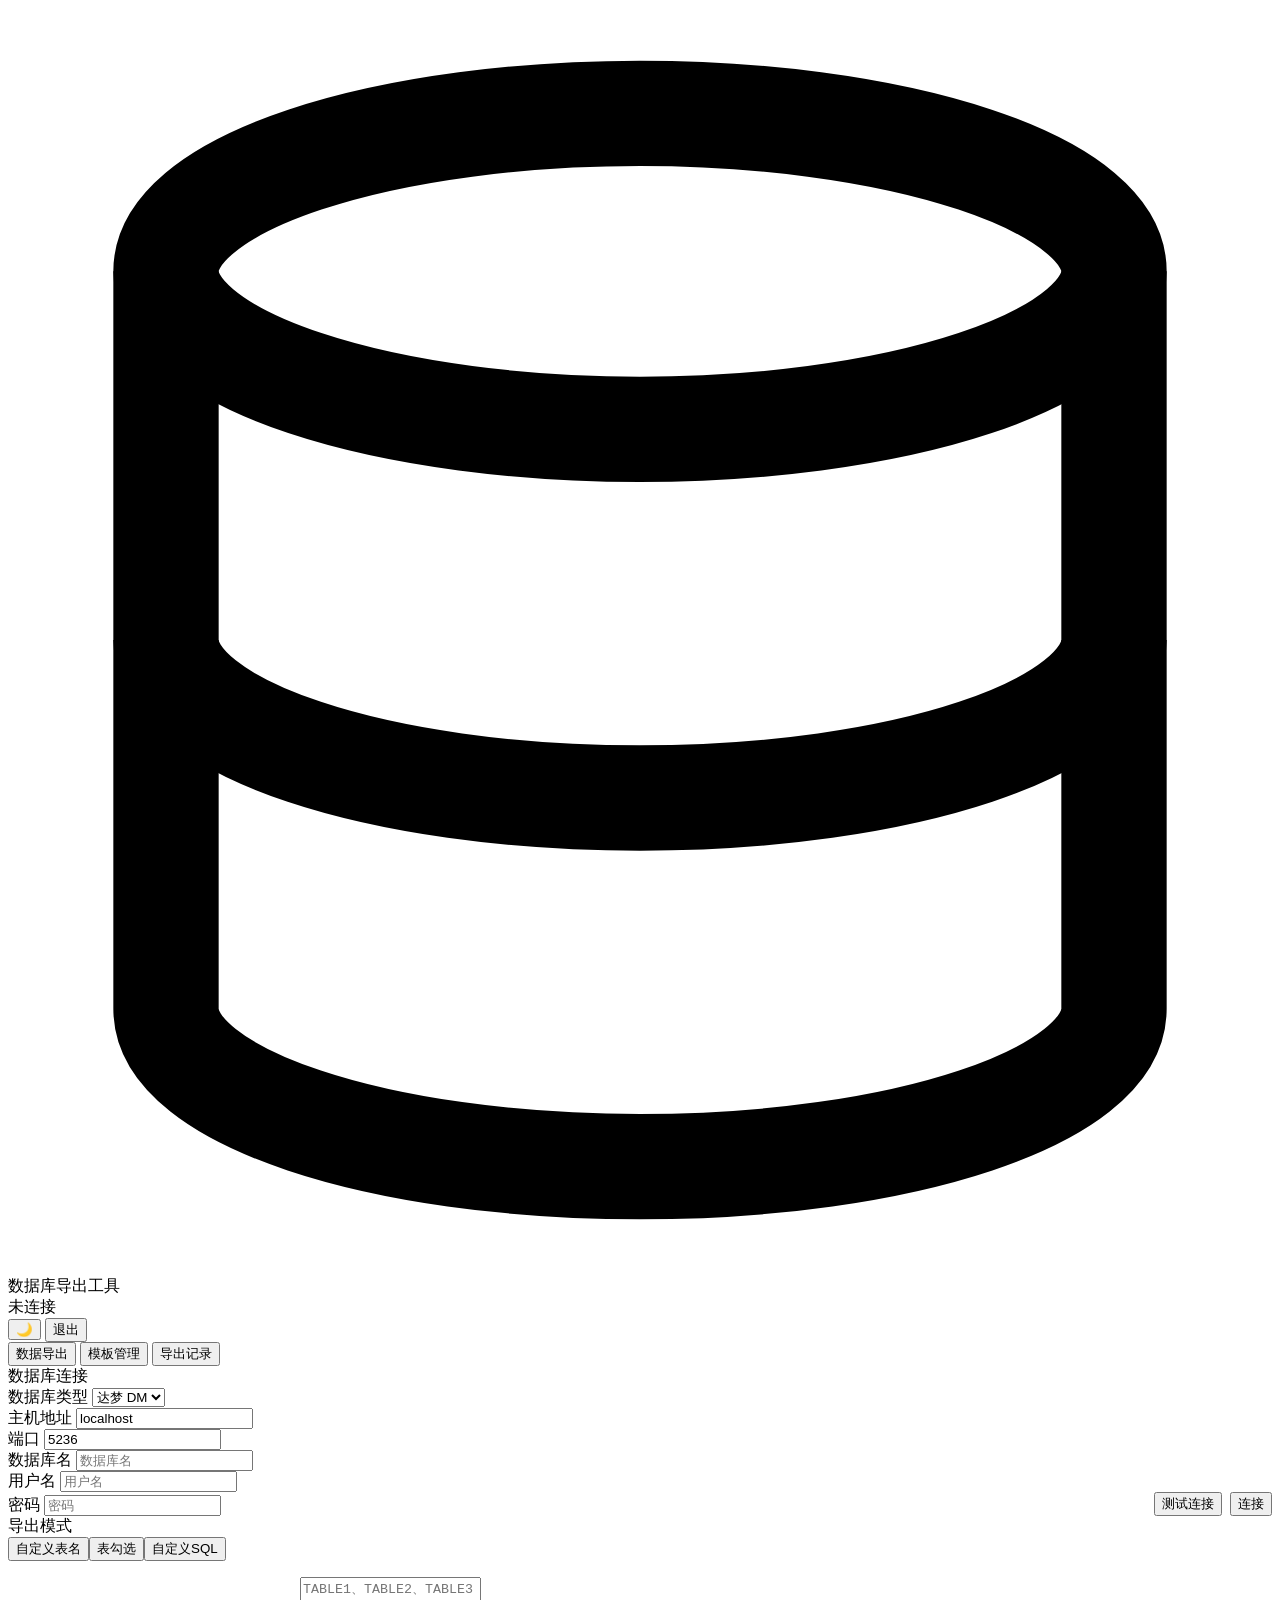
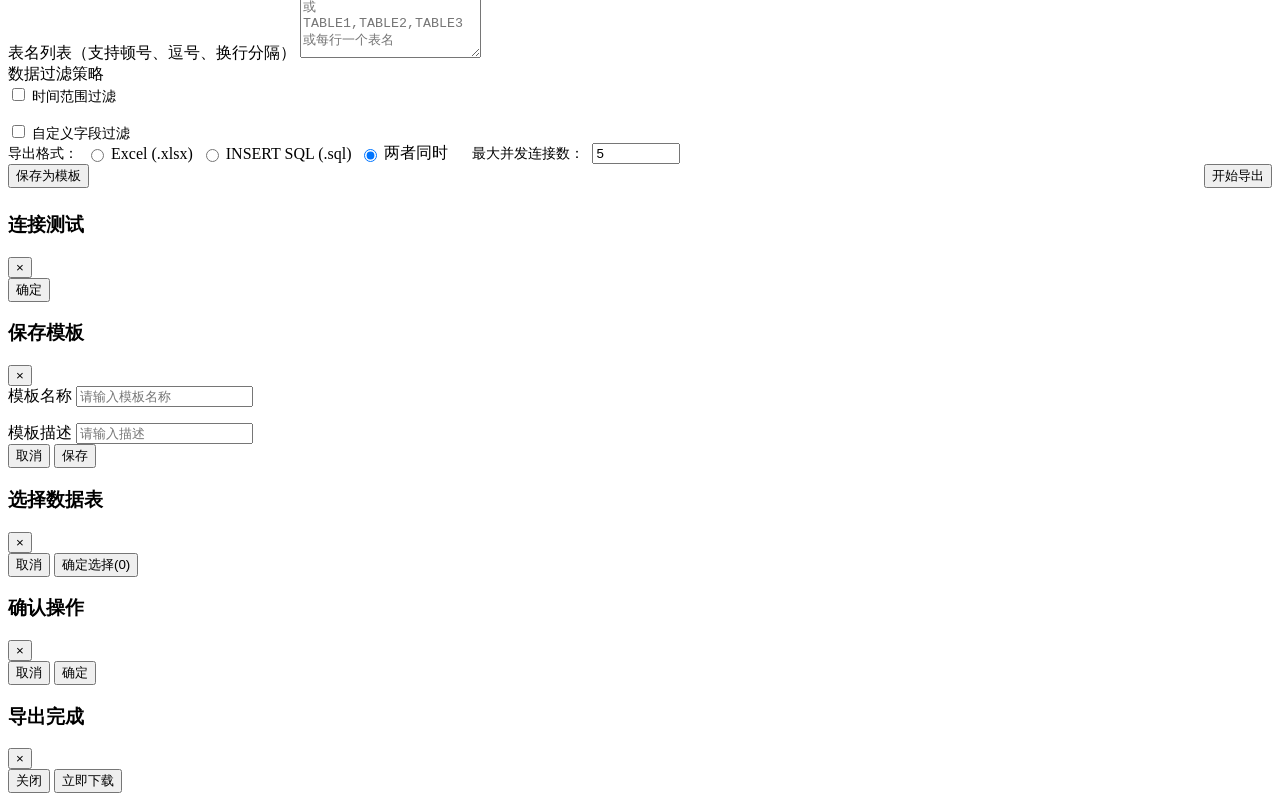
==== src/main/resources/templates/index.html @ faaa3f98 "fix: 修复 .gitignore 误忽略 templates 源码目录，补交 index.html 和 login.html 将 .gitignore 中 exports/templates/lo" ====
<!DOCTYPE html>
<html lang="zh-CN">
<head>
    <meta charset="UTF-8">
    <meta name="viewport" content="width=device-width, initial-scale=1.0">
    <title>数据库导出工具</title>
    <link rel="stylesheet" href="/css/style.css">
</head>
<body>
    <!-- Header -->
    <header class="header">
        <div class="header-logo">
            <svg viewBox="0 0 24 24" fill="none" stroke="currentColor" stroke-width="2">
                <ellipse cx="12" cy="5" rx="9" ry="3"/>
                <path d="M21 12c0 1.66-4 3-9 3s-9-1.34-9-3"/>
                <path d="M3 5v14c0 1.66 4 3 9 3s9-1.34 9-3V5"/>
            </svg>
            <span>数据库导出工具</span>
        </div>
        <div class="header-right">
            <div class="header-status" id="connStatus">
                <span class="dot" id="connDot"></span>
                <span id="connText">未连接</span>
            </div>
            <span class="header-user" id="currentUser"></span>
            <button class="theme-toggle" id="themeToggle" title="切换主题">🌙</button>
            <button class="btn btn-sm btn-secondary" onclick="logout()">退出</button>
        </div>
    </header>

    <!-- Nav -->
    <nav class="nav-tabs">
        <button class="nav-tab active" data-page="export" onclick="switchPage('export')">数据导出</button>
        <button class="nav-tab" data-page="templates" onclick="switchPage('templates')">模板管理</button>
        <button class="nav-tab" data-page="records" onclick="switchPage('records')">导出记录</button>
    </nav>

    <!-- Page: Data Export -->
    <div class="page-container" id="page-export">
        <!-- DB Connection -->
        <div class="card section">
            <div class="section-title">数据库连接</div>
            <div class="form-grid" style="grid-template-columns: 140px 1fr 100px 160px 140px 1fr;">
                <div class="form-group">
                    <label>数据库类型</label>
                    <select class="input" id="dbType" onchange="onDbTypeChange()">
                        <option value="dm">达梦 DM</option>
                        <option value="mysql">MySQL</option>
                        <option value="custom">自定义</option>
                    </select>
                </div>
                <div class="form-group">
                    <label>主机地址</label>
                    <input class="input" id="dbHost" placeholder="192.168.1.100" value="localhost">
                </div>
                <div class="form-group">
                    <label>端口</label>
                    <input class="input" id="dbPort" type="number" value="5236">
                </div>
                <div class="form-group">
                    <label>数据库名</label>
                    <input class="input" id="dbName" placeholder="数据库名">
                </div>
                <div class="form-group">
                    <label>用户名</label>
                    <input class="input" id="dbUser" placeholder="用户名">
                </div>
                <div class="form-group" style="display:flex;flex-direction:row;gap:8px;align-items:flex-end;">
                    <div style="flex:1">
                        <label>密码</label>
                        <input class="input" id="dbPass" type="password" placeholder="密码">
                    </div>
                    <button class="btn btn-secondary" onclick="testConnection()">测试连接</button>
                    <button class="btn btn-primary" onclick="connectDatabase()">连接</button>
                </div>
            </div>
            <div id="driverCustomRow" style="display:none;margin-top:12px;" class="form-grid">
                <div class="form-group">
                    <label>驱动类名</label>
                    <input class="input" id="dbDriver" placeholder="com.example.Driver">
                </div>
                <div class="form-group">
                    <label>JDBC URL</label>
                    <input class="input" id="dbUrl" placeholder="jdbc:xxx://host:port/db">
                </div>
            </div>
        </div>

        <!-- Export Mode -->
        <div class="card section">
            <div class="section-title">导出模式</div>
            <div style="display:flex;border-bottom:2px solid var(--border);margin-bottom:16px;">
                <button class="nav-tab active" data-mode="customTables" onclick="switchMode(this,'customTables')">自定义表名</button>
                <button class="nav-tab" data-mode="selectTables" onclick="switchMode(this,'selectTables')">表勾选</button>
                <button class="nav-tab" data-mode="customSql" onclick="switchMode(this,'customSql')">自定义SQL</button>
            </div>
            <!-- Custom Tables -->
            <div id="mode-customTables">
                <div class="form-group">
                    <label>表名列表（支持顿号、逗号、换行分隔）</label>
                    <textarea class="input" id="tableNames" rows="5" placeholder="TABLE1、TABLE2、TABLE3&#10;或 TABLE1,TABLE2,TABLE3&#10;或每行一个表名"></textarea>
                </div>
            </div>
            <!-- Select Tables -->
            <div id="mode-selectTables" style="display:none;">
                <div class="action-bar">
                    <div class="action-bar-left">
                        <input class="input" id="tableSearch" placeholder="搜索表名..." style="width:250px;" oninput="filterTables()">
                        <button class="btn btn-sm btn-secondary" onclick="selectAllTables()">全选</button>
                        <button class="btn btn-sm btn-secondary" onclick="invertTables()">反选</button>
                        <button class="btn btn-sm btn-secondary" onclick="clearTables()">清空</button>
                    </div>
                    <span style="font-size:13px;color:var(--text-secondary);" id="selectedCount">已选择: 0 个表</span>
                </div>
                <div id="tableList" style="max-height:300px;overflow-y:auto;">
                    <p style="color:var(--text-muted);text-align:center;padding:40px;">请先连接数据库</p>
                </div>
            </div>
            <!-- Custom SQL -->
            <div id="mode-customSql" style="display:none;">
                <div class="form-group">
                    <label>每行输入一条SELECT语句，Sheet名自动从表名提取</label>
                    <textarea class="input" id="customSql" rows="8" style="font-family:'SF Mono','Fira Code','Consolas',monospace;font-size:13px;" placeholder="SELECT * FROM TABLE1 WHERE STATUS = 'ACTIVE'&#10;SELECT ID, NAME FROM TABLE2 WHERE DATE > '2025-01-01'"></textarea>
                </div>
                <button class="btn btn-sm btn-secondary" onclick="validateSql()" style="margin-top:8px;">验证SQL</button>
                <div id="sqlValidateResult" style="margin-top:8px;font-size:13px;"></div>
            </div>
        </div>

        <!-- Data Filter -->
        <div class="card section">
            <div class="section-title">数据过滤策略</div>
            <!-- Time Filter -->
            <div style="display:flex;align-items:center;gap:16px;flex-wrap:wrap;margin-bottom:16px;">
                <div class="switch-wrap">
                    <label class="switch">
                        <input type="checkbox" id="enableTimeFilter" onchange="toggleTimeFilter()">
                        <span class="slider"></span>
                    </label>
                    <span style="font-size:14px;font-weight:500;">时间范围过滤</span>
                </div>
                <div id="timeFilterFields" style="display:none;gap:8px;align-items:center;flex-wrap:wrap;">
                    <span style="font-size:13px;color:var(--text-secondary);">时间字段</span>
                    <input class="input" id="timeFieldNames" placeholder="DATE、DATA_TIME" style="width:180px;">
                    <span style="font-size:13px;color:var(--text-secondary);">从</span>
                    <input class="input" id="startDate" type="date" style="width:160px;">
                    <span style="font-size:13px;color:var(--text-secondary);">到</span>
                    <input class="input" id="endDate" type="date" style="width:160px;">
                </div>
            </div>
            <!-- Field Filter -->
            <div style="display:flex;align-items:center;gap:16px;flex-wrap:wrap;">
                <div class="switch-wrap">
                    <label class="switch">
                        <input type="checkbox" id="enableFieldFilter" onchange="toggleFieldFilter()">
                        <span class="slider"></span>
                    </label>
                    <span style="font-size:14px;font-weight:500;">自定义字段过滤</span>
                </div>
                <div id="fieldFilterFields" style="display:none;gap:8px;align-items:center;flex-wrap:wrap;">
                    <span style="font-size:13px;color:var(--text-secondary);">字段名</span>
                    <input class="input" id="filterFieldName" placeholder="CASE_ID" style="width:150px;">
                    <span style="font-size:13px;color:var(--text-secondary);">方式</span>
                    <select class="input" id="filterType" style="width:120px;">
                        <option value="EQUAL">等于</option>
                        <option value="IN">包含</option>
                        <option value="RANGE">范围</option>
                    </select>
                    <span style="font-size:13px;color:var(--text-secondary);">值</span>
                    <input class="input" id="filterValue" placeholder="值" style="width:200px;">
                </div>
            </div>
        </div>

        <!-- Export Config -->
        <div class="card section">
            <div style="display:flex;align-items:center;gap:24px;flex-wrap:wrap;">
                <div style="display:flex;align-items:center;gap:8px;">
                    <span style="font-size:14px;font-weight:500;">导出格式：</span>
                    <label style="display:flex;align-items:center;gap:4px;cursor:pointer;">
                        <input type="radio" name="exportFormat" value="excel" id="fmtExcel"> Excel (.xlsx)
                    </label>
                    <label style="display:flex;align-items:center;gap:4px;cursor:pointer;">
                        <input type="radio" name="exportFormat" value="sql"> INSERT SQL (.sql)
                    </label>
                    <label style="display:flex;align-items:center;gap:4px;cursor:pointer;">
                        <input type="radio" name="exportFormat" value="excel,sql" checked> 两者同时
                    </label>
                </div>
                <div style="display:flex;align-items:center;gap:8px;">
                    <span style="font-size:14px;font-weight:500;">最大并发连接数：</span>
                    <input class="input" id="maxConnections" type="number" min="1" max="10" value="5" style="width:80px;">
                </div>
            </div>
        </div>

        <!-- Action Buttons -->
        <div style="display:flex;justify-content:space-between;margin-bottom:24px;">
            <button class="btn btn-secondary" onclick="openSaveTemplateModal()">保存为模板</button>
            <button class="btn btn-primary btn-lg" onclick="startExport()">开始导出</button>
        </div>

        <!-- Export Progress (hidden by default) -->
        <div class="card section" id="progressSection" style="display:none;">
            <div class="section-title">导出进度</div>
            <div style="display:flex;align-items:center;gap:12px;margin-bottom:12px;">
                <div class="progress-bar" style="flex:1;">
                    <div class="progress-bar-fill" id="progressBar" style="width:0%"></div>
                </div>
                <span id="progressPercent" style="font-weight:600;min-width:50px;">0%</span>
            </div>
            <div class="progress-stats">
                <div class="progress-stat">
                    <div class="value" id="currentTableName">-</div>
                    <div class="label">当前表</div>
                </div>
                <div class="progress-stat">
                    <div class="value" id="completedInfo">0/0</div>
                    <div class="label">已完成/总表数</div>
                </div>
                <div class="progress-stat">
                    <div class="value" id="totalRows">0</div>
                    <div class="label">总数据条数</div>
                </div>
                <div class="progress-stat">
                    <div class="value" id="elapsedTime">00:00</div>
                    <div class="label">已用时</div>
                </div>
                <div class="progress-stat">
                    <div class="value" id="remainingTime">--:--</div>
                    <div class="label">预计剩余</div>
                </div>
            </div>
            <div class="log-panel" id="logPanel" style="margin-top:16px;"></div>
            <div style="text-align:center;margin-top:16px;">
                <button class="btn btn-danger" id="cancelBtn" onclick="cancelExport()">取消导出</button>
            </div>
        </div>

        <!-- Connection Pool Status -->
        <div class="card section" id="poolSection" style="display:none;">
            <div class="section-title">连接池状态</div>
            <div>
                <div class="pool-bar">
                    <span class="pool-label">活跃连接</span>
                    <div class="pool-bar-track"><div class="pool-bar-fill active" id="poolActive" style="width:0%"></div></div>
                    <span class="pool-value" id="poolActiveVal">0</span>
                </div>
                <div class="pool-bar">
                    <span class="pool-label">空闲连接</span>
                    <div class="pool-bar-track"><div class="pool-bar-fill idle" id="poolIdle" style="width:0%"></div></div>
                    <span class="pool-value" id="poolIdleVal">0</span>
                </div>
                <div class="pool-bar">
                    <span class="pool-label">等待线程</span>
                    <div class="pool-bar-track"><div class="pool-bar-fill waiting" id="poolWait" style="width:0%"></div></div>
                    <span class="pool-value" id="poolWaitVal">0</span>
                </div>
            </div>
            <div style="display:flex;gap:24px;margin-top:12px;font-size:13px;color:var(--text-secondary);">
                <span>总连接数: <strong id="poolTotal">0</strong></span>
                <span>最大连接数: <strong id="poolMax">10</strong></span>
                <span>状态: <strong id="poolStatus" style="color:var(--text-muted)">未连接</strong></span>
            </div>
        </div>
    </div>

    <!-- Page: Template Management -->
    <div class="page-container" id="page-templates" style="display:none;">
        <div class="card">
            <div class="section-title">模板管理</div>
            <div class="action-bar">
                <div class="search-box">
                    <input class="input" id="templateSearch" placeholder="搜索模板名称...">
                    <button class="btn btn-secondary" onclick="searchTemplates()">搜索</button>
                </div>
                <div class="action-bar-right">
                    <button class="btn btn-primary" onclick="openNewTemplateModal()">新建模板</button>
                    <button class="btn btn-secondary" onclick="batchExportTemplates()">批量导出</button>
                    <button class="btn btn-secondary" onclick="document.getElementById('templateImportFile').click()">批量导入</button>
                    <input type="file" id="templateImportFile" accept=".zip" style="display:none" onchange="importTemplates(event)">
                </div>
            </div>
            <div id="templateListContainer">
                <table class="data-table">
                    <thead>
                        <tr>
                            <th style="width:40px;"><input type="checkbox" class="checkbox" id="templateCheckAll" onchange="toggleAllTemplates()"></th>
                            <th>模板名称</th>
                            <th>描述</th>
                            <th>创建时间</th>
                            <th style="width:200px;">操作</th>
                        </tr>
                    </thead>
                    <tbody id="templateTableBody">
                    </tbody>
                </table>
                <div id="templateEmptyState" class="empty-state" style="display:none;">
                    <div class="empty-state-icon">📋</div>
                    <div class="empty-state-title">暂无模板</div>
                    <div class="empty-state-desc">您还没有保存任何模板</div>
                    <button class="btn btn-primary" onclick="switchPage('export')">去导出数据</button>
                </div>
            </div>
            <div class="action-bar" style="margin-top:16px;">
                <div class="action-bar-left">
                    <button class="btn btn-sm btn-danger" onclick="batchDeleteTemplates()">删除选中</button>
                    <button class="btn btn-sm btn-secondary" onclick="loadSelectedTemplate()">加载选中配置</button>
                </div>
            </div>
        </div>
    </div>

    <!-- Page: Export Records -->
    <div class="page-container" id="page-records" style="display:none;">
        <div class="card">
            <div class="section-title">导出记录</div>
            <div class="action-bar">
                <div class="action-bar-left">
                    <button class="btn btn-sm btn-danger" onclick="batchDeleteFiles()">批量删除</button>
                </div>
                <button class="btn btn-sm btn-secondary" onclick="loadExportFiles()">刷新</button>
            </div>
            <div id="recordsListContainer">
                <table class="data-table">
                    <thead>
                        <tr>
                            <th style="width:40px;"><input type="checkbox" class="checkbox" id="fileCheckAll" onchange="toggleAllFiles()"></th>
                            <th>文件名</th>
                            <th>大小</th>
                            <th>时间</th>
                            <th>状态</th>
                            <th style="width:120px;">操作</th>
                        </tr>
                    </thead>
                    <tbody id="recordsTableBody">
                    </tbody>
                </table>
                <div id="recordsEmptyState" class="empty-state" style="display:none;">
                    <div class="empty-state-icon">📦</div>
                    <div class="empty-state-title">暂无导出记录</div>
                    <div class="empty-state-desc">您还没有导出过数据</div>
                    <button class="btn btn-primary" onclick="switchPage('export')">开始导出</button>
                </div>
            </div>
            <div class="action-bar" style="margin-top:16px;">
                <div class="action-bar-left">
                    <button class="btn btn-sm btn-secondary" onclick="downloadSelectedFiles()">下载选中</button>
                    <button class="btn btn-sm btn-danger" onclick="batchDeleteFiles()">删除选中</button>
                </div>
            </div>
        </div>
    </div>

    <!-- Modals -->
    <div class="modal-overlay" id="connectionTestModal">
        <div class="modal" style="max-width:480px;">
            <div class="modal-header"><h3>连接测试</h3><button class="modal-close" onclick="closeModal('connectionTestModal')">&times;</button></div>
            <div class="modal-body" id="connectionTestBody" style="text-align:center;"></div>
            <div class="modal-footer"><button class="btn btn-primary" onclick="closeModal('connectionTestModal')">确定</button></div>
        </div>
    </div>

    <div class="modal-overlay" id="saveTemplateModal">
        <div class="modal" style="max-width:480px;">
            <div class="modal-header"><h3>保存模板</h3><button class="modal-close" onclick="closeModal('saveTemplateModal')">&times;</button></div>
            <div class="modal-body">
                <div class="form-group" style="margin-bottom:16px;">
                    <label>模板名称</label>
                    <input class="input" id="templateName" placeholder="请输入模板名称">
                </div>
                <div class="form-group">
                    <label>模板描述</label>
                    <input class="input" id="templateDesc" placeholder="请输入描述">
                </div>
            </div>
            <div class="modal-footer">
                <button class="btn btn-secondary" onclick="closeModal('saveTemplateModal')">取消</button>
                <button class="btn btn-primary" onclick="saveTemplate()">保存</button>
            </div>
        </div>
    </div>

    <div class="modal-overlay" id="tableSelectModal">
        <div class="modal" style="max-width:800px;max-height:80vh;">
            <div class="modal-header"><h3>选择数据表</h3><button class="modal-close" onclick="closeModal('tableSelectModal')">&times;</button></div>
            <div class="modal-body" id="tableSelectBody"></div>
            <div class="modal-footer">
                <button class="btn btn-secondary" onclick="closeModal('tableSelectModal')">取消</button>
                <button class="btn btn-primary" id="tableSelectConfirm" onclick="confirmTableSelect()">确定选择(0)</button>
            </div>
        </div>
    </div>

    <div class="modal-overlay" id="confirmModal">
        <div class="modal" style="max-width:440px;">
            <div class="modal-header"><h3 id="confirmTitle">确认操作</h3><button class="modal-close" onclick="closeModal('confirmModal')">&times;</button></div>
            <div class="modal-body" id="confirmBody" style="text-align:center;"></div>
            <div class="modal-footer">
                <button class="btn btn-secondary" onclick="closeModal('confirmModal')">取消</button>
                <button class="btn btn-danger" id="confirmAction">确定</button>
            </div>
        </div>
    </div>

    <div class="modal-overlay" id="exportResultModal">
        <div class="modal" style="max-width:500px;">
            <div class="modal-header"><h3>导出完成</h3><button class="modal-close" onclick="closeModal('exportResultModal')">&times;</button></div>
            <div class="modal-body" id="exportResultBody" style="text-align:center;"></div>
            <div class="modal-footer">
                <button class="btn btn-secondary" onclick="closeModal('exportResultModal')">关闭</button>
                <button class="btn btn-primary" id="downloadResultBtn">立即下载</button>
            </div>
        </div>
    </div>

    <div class="toast-container" id="toastContainer"></div>

    <script src="/js/main.js"></script>
</body>
</html>
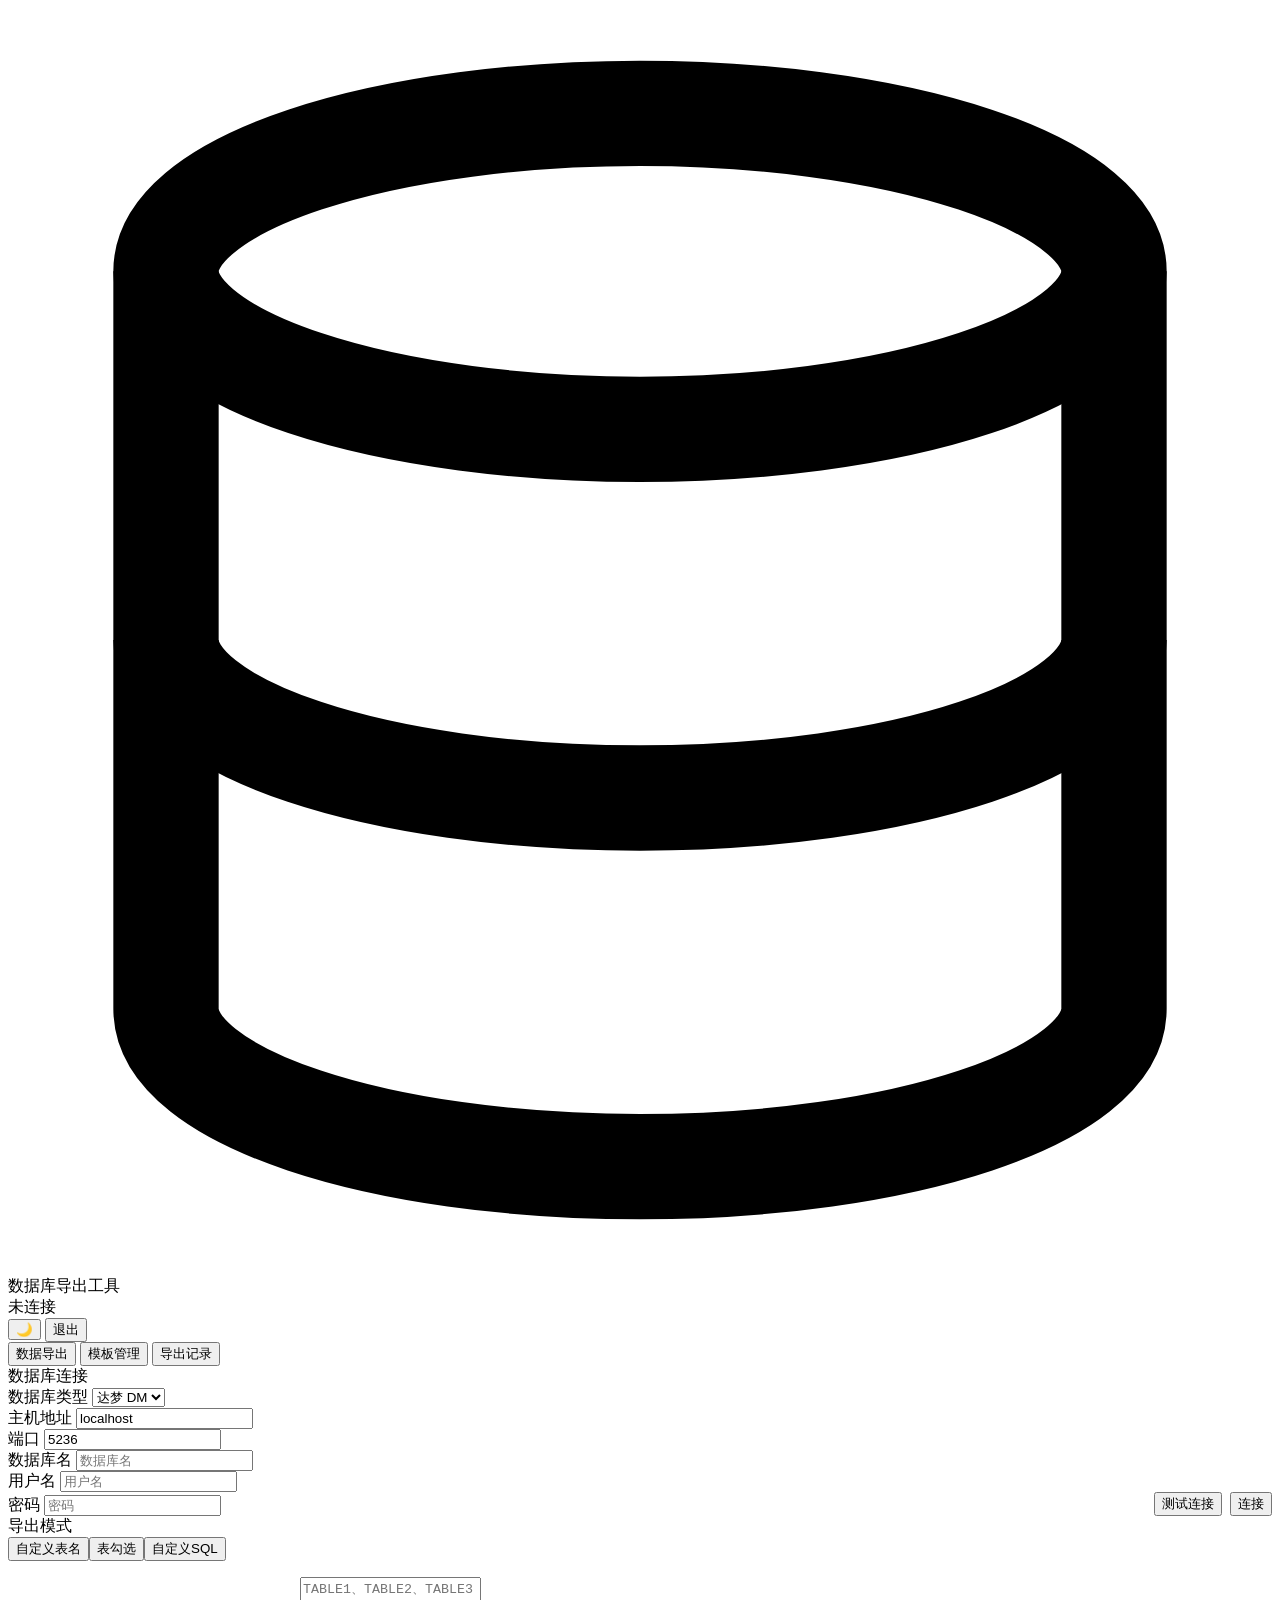
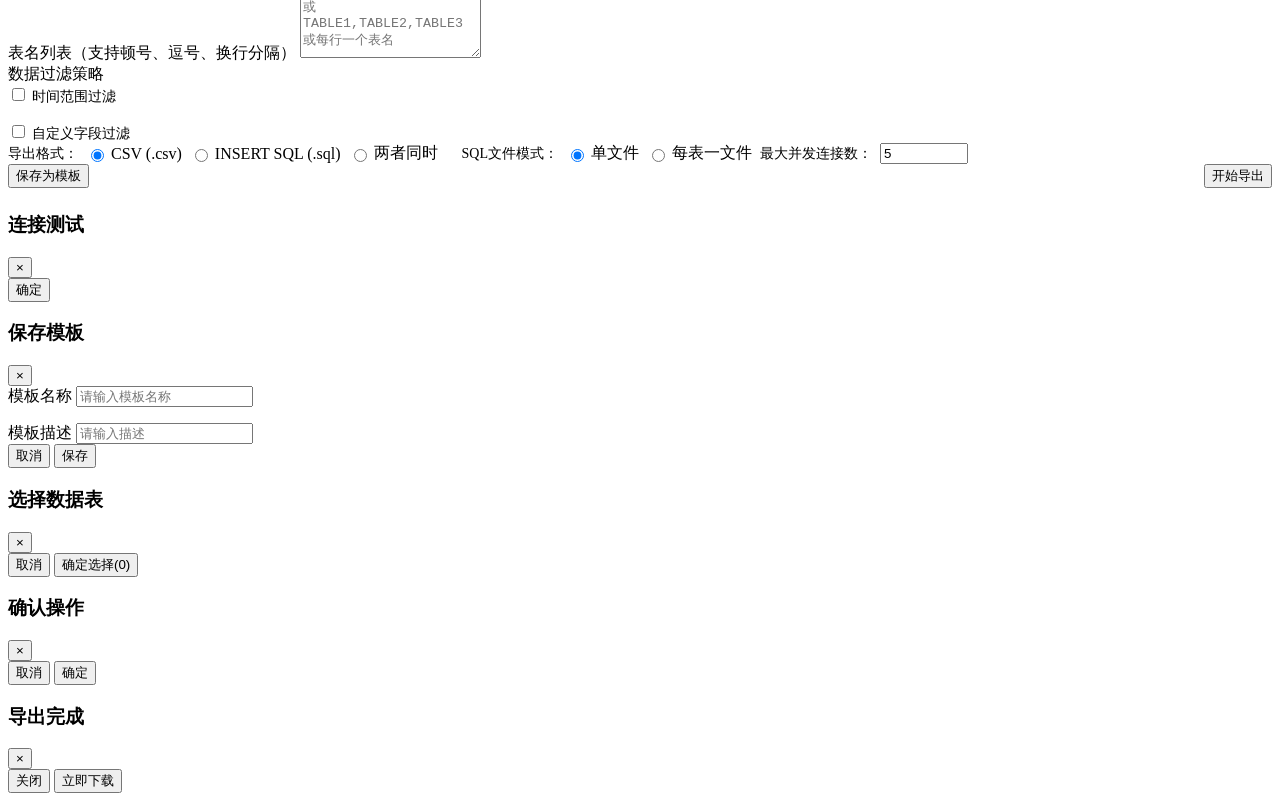
==== commit f9a0845a: "refactor: Excel导出改为CSV，SQL支持单文件/多文件模式 1. 移除POI Excel导出，改为CSV(UTF-8 BOM)，每表一个文件存放于csv/目录 2. SQL导出改为标准" ====
--- a/src/main/resources/templates/index.html
+++ b/src/main/resources/templates/index.html
@@ -143,9 +143,9 @@
                     <span style="font-size:13px;color:var(--text-secondary);">时间字段</span>
                     <input class="input" id="timeFieldNames" placeholder="DATE、DATA_TIME" style="width:180px;">
                     <span style="font-size:13px;color:var(--text-secondary);">从</span>
-                    <input class="input" id="startDate" type="date" style="width:160px;">
+                    <input class="input" id="startDate" type="text" placeholder="2026-05-13" style="width:160px;">
                     <span style="font-size:13px;color:var(--text-secondary);">到</span>
-                    <input class="input" id="endDate" type="date" style="width:160px;">
+                    <input class="input" id="endDate" type="text" placeholder="2026-05-18" style="width:160px;">
                 </div>
             </div>
             <!-- Field Filter -->
@@ -178,16 +178,25 @@
                 <div style="display:flex;align-items:center;gap:8px;">
                     <span style="font-size:14px;font-weight:500;">导出格式：</span>
                     <label style="display:flex;align-items:center;gap:4px;cursor:pointer;">
-                        <input type="radio" name="exportFormat" value="excel" id="fmtExcel"> Excel (.xlsx)
+                        <input type="radio" name="exportFormat" value="csv" id="fmtCsv" checked> CSV (.csv)
                     </label>
                     <label style="display:flex;align-items:center;gap:4px;cursor:pointer;">
                         <input type="radio" name="exportFormat" value="sql"> INSERT SQL (.sql)
                     </label>
                     <label style="display:flex;align-items:center;gap:4px;cursor:pointer;">
-                        <input type="radio" name="exportFormat" value="excel,sql" checked> 两者同时
+                        <input type="radio" name="exportFormat" value="csv,sql"> 两者同时
                     </label>
                 </div>
                 <div style="display:flex;align-items:center;gap:8px;">
+                <div id="sqlModeRow" style="display:flex;align-items:center;gap:8px;">
+                    <span style="font-size:14px;font-weight:500;">SQL文件模式：</span>
+                    <label style="display:flex;align-items:center;gap:4px;cursor:pointer;">
+                        <input type="radio" name="sqlFileMode" value="single" checked> 单文件
+                    </label>
+                    <label style="display:flex;align-items:center;gap:4px;cursor:pointer;">
+                        <input type="radio" name="sqlFileMode" value="perTable"> 每表一文件
+                    </label>
+                </div>
                     <span style="font-size:14px;font-weight:500;">最大并发连接数：</span>
                     <input class="input" id="maxConnections" type="number" min="1" max="10" value="5" style="width:80px;">
                 </div>
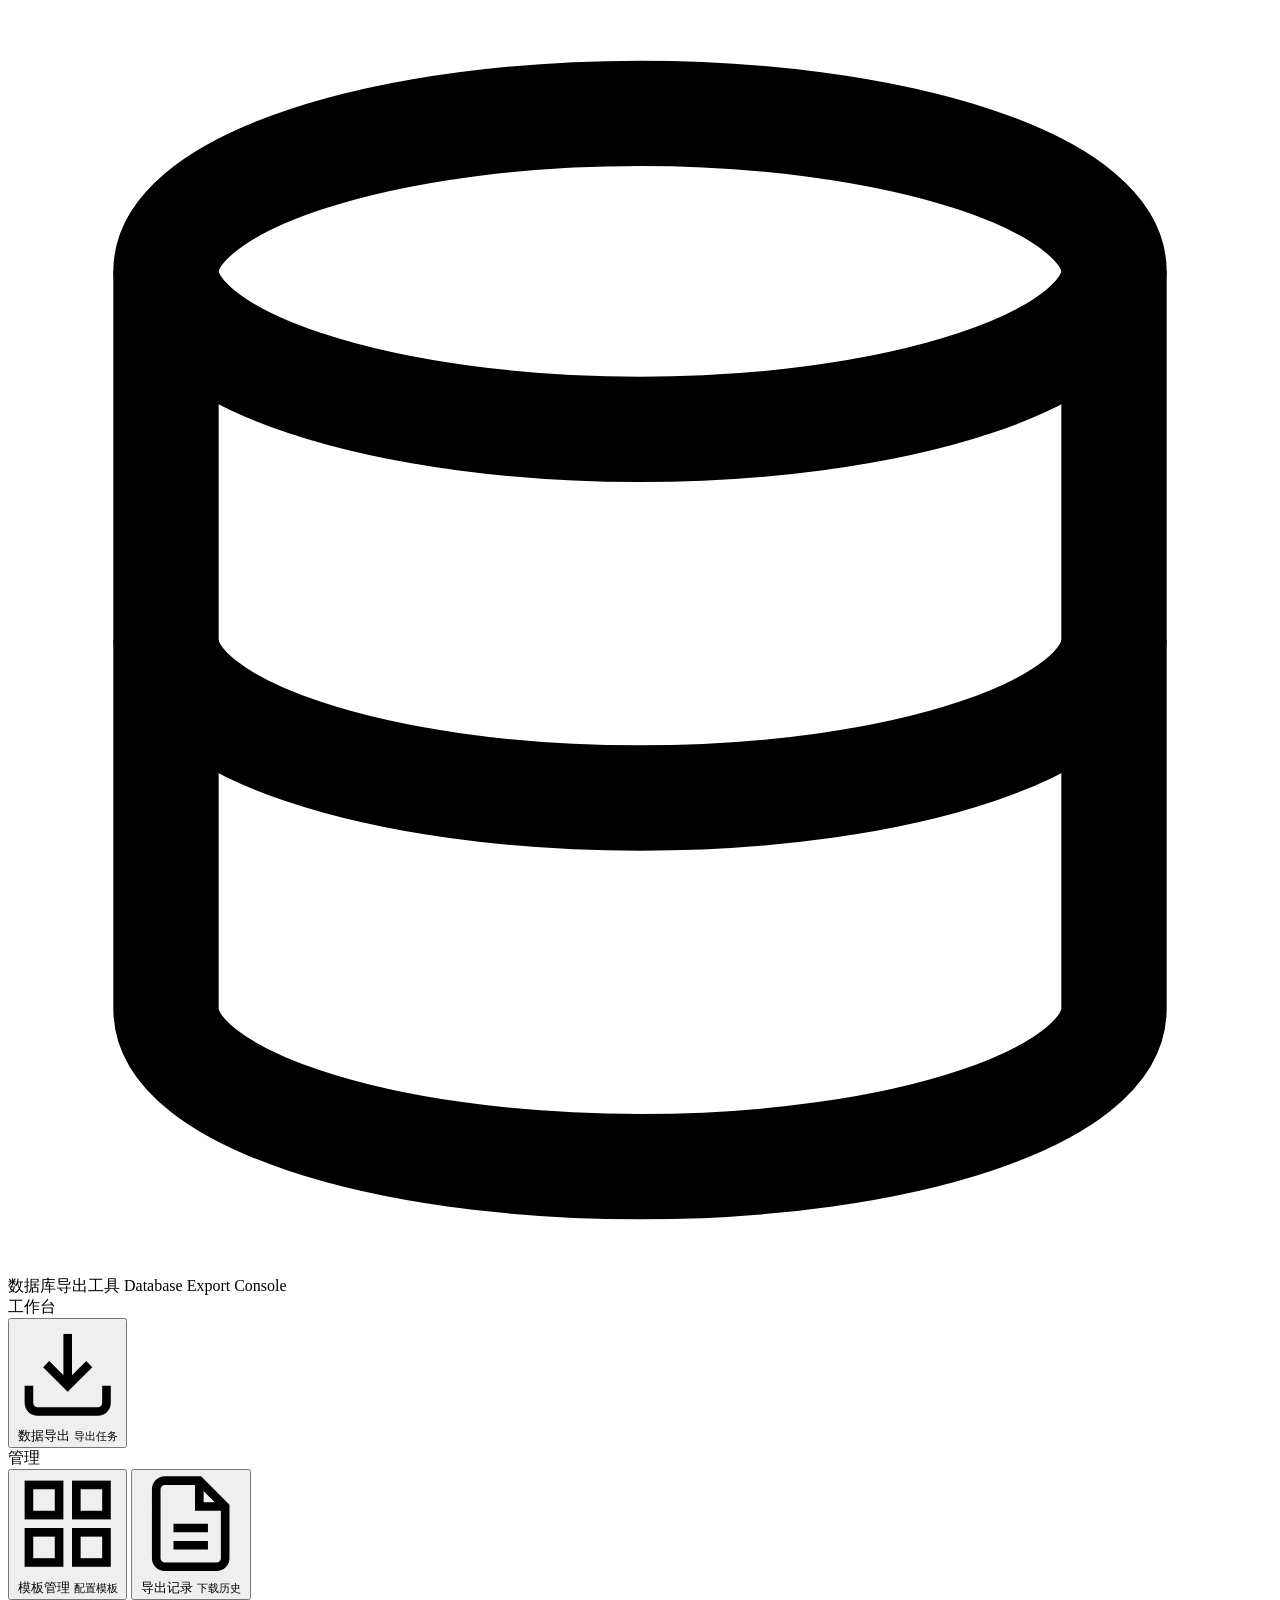
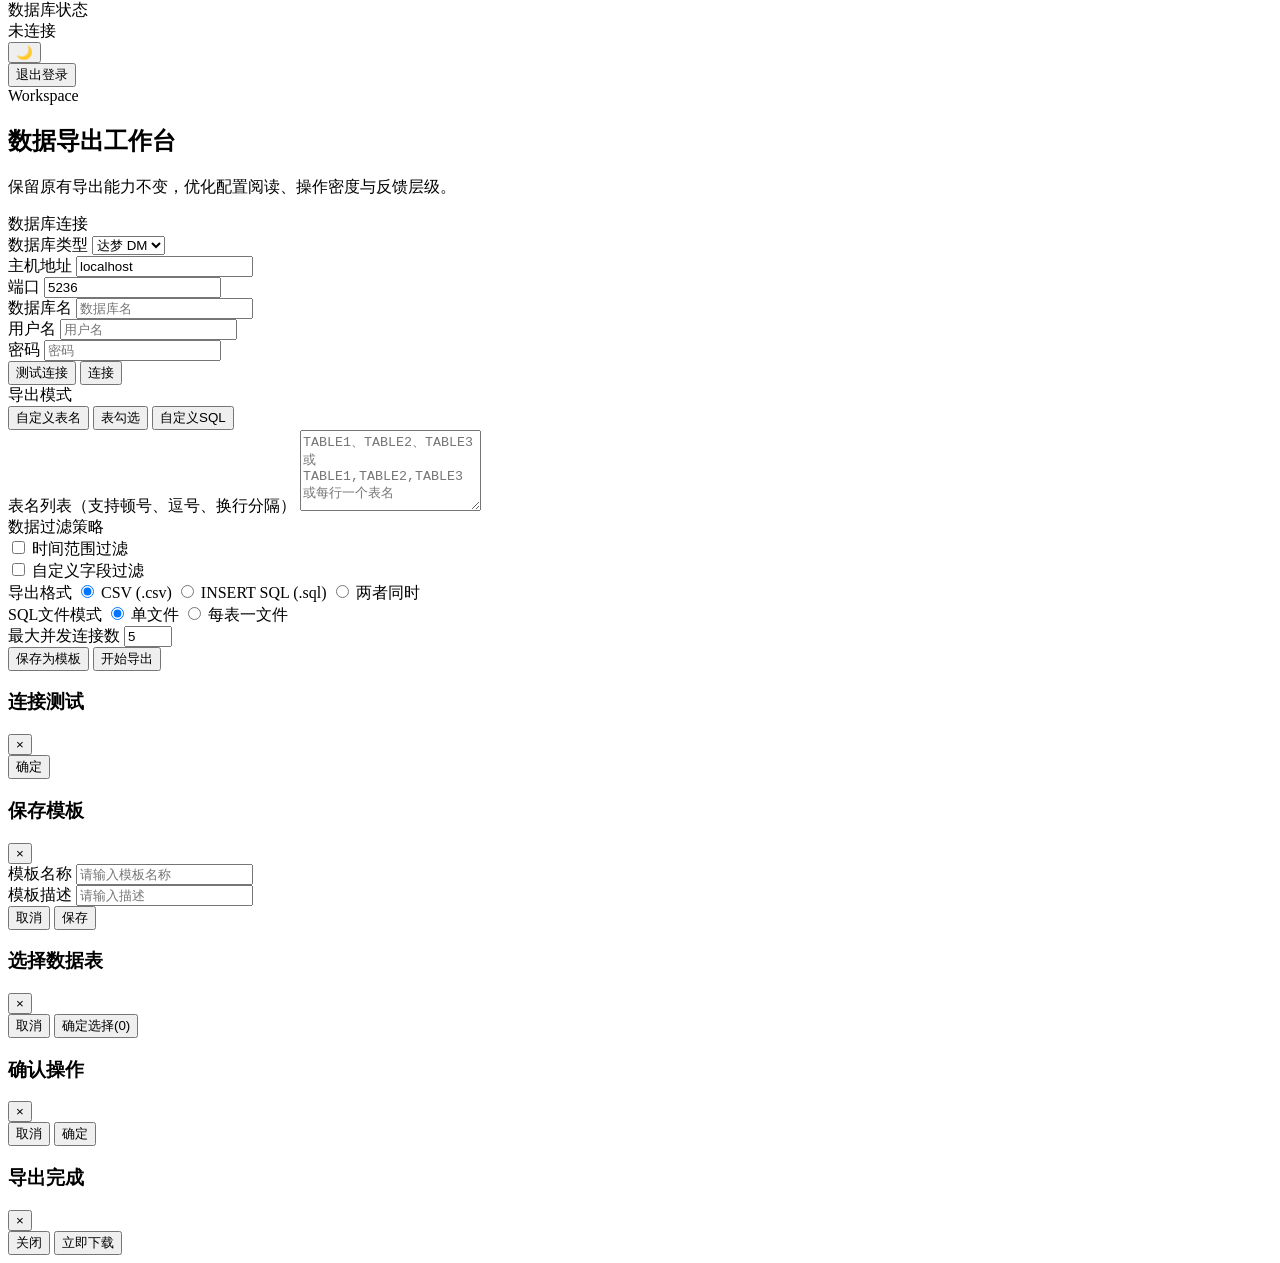
==== commit 475e5949: "feat: upgrade frontend visual design" ====
--- a/src/main/resources/templates/index.html
+++ b/src/main/resources/templates/index.html
@@ -6,41 +6,93 @@
     <title>数据库导出工具</title>
     <link rel="stylesheet" href="/css/style.css">
 </head>
-<body>
-    <!-- Header -->
-    <header class="header">
-        <div class="header-logo">
-            <svg viewBox="0 0 24 24" fill="none" stroke="currentColor" stroke-width="2">
-                <ellipse cx="12" cy="5" rx="9" ry="3"/>
-                <path d="M21 12c0 1.66-4 3-9 3s-9-1.34-9-3"/>
-                <path d="M3 5v14c0 1.66 4 3 9 3s9-1.34 9-3V5"/>
-            </svg>
-            <span>数据库导出工具</span>
-        </div>
-        <div class="header-right">
-            <div class="header-status" id="connStatus">
-                <span class="dot" id="connDot"></span>
-                <span id="connText">未连接</span>
-            </div>
-            <span class="header-user" id="currentUser"></span>
-            <button class="theme-toggle" id="themeToggle" title="切换主题">🌙</button>
-            <button class="btn btn-sm btn-secondary" onclick="logout()">退出</button>
-        </div>
-    </header>
-
-    <!-- Nav -->
-    <nav class="nav-tabs">
-        <button class="nav-tab active" data-page="export" onclick="switchPage('export')">数据导出</button>
-        <button class="nav-tab" data-page="templates" onclick="switchPage('templates')">模板管理</button>
-        <button class="nav-tab" data-page="records" onclick="switchPage('records')">导出记录</button>
-    </nav>
+<body class="app-shell">
+    <!-- Sidebar -->
+    <aside class="sidebar">
+        <div class="sidebar-header">
+            <div class="sidebar-brand-icon">
+                <svg viewBox="0 0 24 24" fill="none" stroke="currentColor" stroke-width="2">
+                    <ellipse cx="12" cy="5" rx="9" ry="3"/>
+                    <path d="M21 12c0 1.66-4 3-9 3s-9-1.34-9-3"/>
+                    <path d="M3 5v14c0 1.66 4 3 9 3s9-1.34 9-3V5"/>
+                </svg>
+            </div>
+            <div class="sidebar-brand-copy">
+                <span class="sidebar-title">数据库导出工具</span>
+                <span class="sidebar-subtitle">Database Export Console</span>
+            </div>
+        </div>
+        <div class="sidebar-nav-group">
+            <div class="sidebar-nav-label">工作台</div>
+            <nav class="sidebar-nav">
+                <button class="sidebar-item active" data-page="export" onclick="switchPage('export')">
+                    <span class="sidebar-item-icon">
+                        <svg viewBox="0 0 24 24" fill="none" stroke="currentColor" stroke-width="2"><path d="M21 15v4a2 2 0 0 1-2 2H5a2 2 0 0 1-2-2v-4"/><polyline points="7 10 12 15 17 10"/><line x1="12" y1="15" x2="12" y2="3"/></svg>
+                    </span>
+                    <span class="sidebar-item-copy">
+                        <span>数据导出</span>
+                        <small>导出任务</small>
+                    </span>
+                </button>
+            </nav>
+        </div>
+        <div class="sidebar-nav-group">
+            <div class="sidebar-nav-label">管理</div>
+            <nav class="sidebar-nav">
+                <button class="sidebar-item" data-page="templates" onclick="switchPage('templates')">
+                    <span class="sidebar-item-icon">
+                        <svg viewBox="0 0 24 24" fill="none" stroke="currentColor" stroke-width="2"><rect x="3" y="3" width="7" height="7"/><rect x="14" y="3" width="7" height="7"/><rect x="14" y="14" width="7" height="7"/><rect x="3" y="14" width="7" height="7"/></svg>
+                    </span>
+                    <span class="sidebar-item-copy">
+                        <span>模板管理</span>
+                        <small>配置模板</small>
+                    </span>
+                </button>
+                <button class="sidebar-item" data-page="records" onclick="switchPage('records')">
+                    <span class="sidebar-item-icon">
+                        <svg viewBox="0 0 24 24" fill="none" stroke="currentColor" stroke-width="2"><path d="M14 2H6a2 2 0 0 0-2 2v16a2 2 0 0 0 2 2h12a2 2 0 0 0 2-2V8z"/><polyline points="14 2 14 8 20 8"/><line x1="16" y1="13" x2="8" y2="13"/><line x1="16" y1="17" x2="8" y2="17"/></svg>
+                    </span>
+                    <span class="sidebar-item-copy">
+                        <span>导出记录</span>
+                        <small>下载历史</small>
+                    </span>
+                </button>
+            </nav>
+        </div>
+        <div class="sidebar-footer">
+            <div class="sidebar-status-card">
+                <div class="sidebar-status-label">数据库状态</div>
+                <div class="sidebar-status" id="connStatus">
+                    <span class="dot" id="connDot"></span>
+                    <span id="connText">未连接</span>
+                </div>
+            </div>
+            <div class="sidebar-user-row">
+                <span class="sidebar-user" id="currentUser"></span>
+                <button class="sidebar-theme-btn" id="themeToggle" title="切换主题">
+                    <span id="themeIcon">🌙</span>
+                </button>
+            </div>
+            <button class="sidebar-logout" onclick="logout()">退出登录</button>
+        </div>
+    </aside>
+
+    <!-- Main Content -->
+    <main class="main-content">
 
     <!-- Page: Data Export -->
     <div class="page-container" id="page-export">
+        <section class="page-hero">
+            <div>
+                <div class="page-eyebrow">Workspace</div>
+                <h1 class="page-title">数据导出工作台</h1>
+                <p class="page-description">保留原有导出能力不变，优化配置阅读、操作密度与反馈层级。</p>
+            </div>
+        </section>
         <!-- DB Connection -->
         <div class="card section">
             <div class="section-title">数据库连接</div>
-            <div class="form-grid" style="grid-template-columns: 140px 1fr 100px 160px 140px 1fr;">
+            <div class="form-grid connection-grid">
                 <div class="form-group">
                     <label>数据库类型</label>
                     <select class="input" id="dbType" onchange="onDbTypeChange()">
@@ -65,8 +117,8 @@
                     <label>用户名</label>
                     <input class="input" id="dbUser" placeholder="用户名">
                 </div>
-                <div class="form-group" style="display:flex;flex-direction:row;gap:8px;align-items:flex-end;">
-                    <div style="flex:1">
+                <div class="form-group password-actions">
+                    <div class="password-field">
                         <label>密码</label>
                         <input class="input" id="dbPass" type="password" placeholder="密码">
                     </div>
@@ -74,7 +126,7 @@
                     <button class="btn btn-primary" onclick="connectDatabase()">连接</button>
                 </div>
             </div>
-            <div id="driverCustomRow" style="display:none;margin-top:12px;" class="form-grid">
+            <div id="driverCustomRow" class="form-grid driver-custom-row" style="display:none;">
                 <div class="form-group">
                     <label>驱动类名</label>
                     <input class="input" id="dbDriver" placeholder="com.example.Driver">
@@ -89,10 +141,10 @@
         <!-- Export Mode -->
         <div class="card section">
             <div class="section-title">导出模式</div>
-            <div style="display:flex;border-bottom:2px solid var(--border);margin-bottom:16px;">
-                <button class="nav-tab active" data-mode="customTables" onclick="switchMode(this,'customTables')">自定义表名</button>
-                <button class="nav-tab" data-mode="selectTables" onclick="switchMode(this,'selectTables')">表勾选</button>
-                <button class="nav-tab" data-mode="customSql" onclick="switchMode(this,'customSql')">自定义SQL</button>
+            <div class="mode-tab-group">
+                <button class="mode-tab active" data-mode="customTables" onclick="switchMode(this,'customTables')">自定义表名</button>
+                <button class="mode-tab" data-mode="selectTables" onclick="switchMode(this,'selectTables')">表勾选</button>
+                <button class="mode-tab" data-mode="customSql" onclick="switchMode(this,'customSql')">自定义SQL</button>
             </div>
             <!-- Custom Tables -->
             <div id="mode-customTables">
@@ -105,25 +157,25 @@
             <div id="mode-selectTables" style="display:none;">
                 <div class="action-bar">
                     <div class="action-bar-left">
-                        <input class="input" id="tableSearch" placeholder="搜索表名..." style="width:250px;" oninput="filterTables()">
+                        <input class="input search-input" id="tableSearch" placeholder="搜索表名..." oninput="filterTables()">
                         <button class="btn btn-sm btn-secondary" onclick="selectAllTables()">全选</button>
                         <button class="btn btn-sm btn-secondary" onclick="invertTables()">反选</button>
                         <button class="btn btn-sm btn-secondary" onclick="clearTables()">清空</button>
                     </div>
-                    <span style="font-size:13px;color:var(--text-secondary);" id="selectedCount">已选择: 0 个表</span>
-                </div>
-                <div id="tableList" style="max-height:300px;overflow-y:auto;">
-                    <p style="color:var(--text-muted);text-align:center;padding:40px;">请先连接数据库</p>
+                    <span class="action-bar-meta" id="selectedCount">已选择: 0 个表</span>
+                </div>
+                <div id="tableList" class="table-shell select-table-list">
+                    <p class="placeholder-note">请先连接数据库</p>
                 </div>
             </div>
             <!-- Custom SQL -->
             <div id="mode-customSql" style="display:none;">
                 <div class="form-group">
                     <label>每行输入一条SELECT语句，Sheet名自动从表名提取</label>
-                    <textarea class="input" id="customSql" rows="8" style="font-family:'SF Mono','Fira Code','Consolas',monospace;font-size:13px;" placeholder="SELECT * FROM TABLE1 WHERE STATUS = 'ACTIVE'&#10;SELECT ID, NAME FROM TABLE2 WHERE DATE > '2025-01-01'"></textarea>
-                </div>
-                <button class="btn btn-sm btn-secondary" onclick="validateSql()" style="margin-top:8px;">验证SQL</button>
-                <div id="sqlValidateResult" style="margin-top:8px;font-size:13px;"></div>
+                    <textarea class="input code-input" id="customSql" rows="8" placeholder="SELECT * FROM TABLE1 WHERE STATUS = 'ACTIVE'&#10;SELECT ID, NAME FROM TABLE2 WHERE DATE > '2025-01-01'"></textarea>
+                </div>
+                <button class="btn btn-sm btn-secondary sql-validate-btn" onclick="validateSql()">验证SQL</button>
+                <div id="sqlValidateResult" class="validation-list"></div>
             </div>
         </div>
 
@@ -131,80 +183,82 @@
         <div class="card section">
             <div class="section-title">数据过滤策略</div>
             <!-- Time Filter -->
-            <div style="display:flex;align-items:center;gap:16px;flex-wrap:wrap;margin-bottom:16px;">
+            <div class="filter-toggle-row">
                 <div class="switch-wrap">
                     <label class="switch">
                         <input type="checkbox" id="enableTimeFilter" onchange="toggleTimeFilter()">
                         <span class="slider"></span>
                     </label>
-                    <span style="font-size:14px;font-weight:500;">时间范围过滤</span>
-                </div>
-                <div id="timeFilterFields" style="display:none;gap:8px;align-items:center;flex-wrap:wrap;">
-                    <span style="font-size:13px;color:var(--text-secondary);">时间字段</span>
-                    <input class="input" id="timeFieldNames" placeholder="DATE、DATA_TIME" style="width:180px;">
-                    <span style="font-size:13px;color:var(--text-secondary);">从</span>
-                    <input class="input" id="startDate" type="text" placeholder="2026-05-13" style="width:160px;">
-                    <span style="font-size:13px;color:var(--text-secondary);">到</span>
-                    <input class="input" id="endDate" type="text" placeholder="2026-05-18" style="width:160px;">
+                    <span class="filter-toggle-title">时间范围过滤</span>
+                </div>
+                <div id="timeFilterFields" class="filter-fields" style="display:none;">
+                    <span class="filter-label">时间字段</span>
+                    <input class="input compact-input" id="timeFieldNames" placeholder="DATE、DATA_TIME">
+                    <span class="filter-label">从</span>
+                    <input class="input compact-input" id="startDate" type="text" placeholder="2026-05-13">
+                    <span class="filter-label">到</span>
+                    <input class="input compact-input" id="endDate" type="text" placeholder="2026-05-18">
                 </div>
             </div>
             <!-- Field Filter -->
-            <div style="display:flex;align-items:center;gap:16px;flex-wrap:wrap;">
+            <div class="filter-toggle-row">
                 <div class="switch-wrap">
                     <label class="switch">
                         <input type="checkbox" id="enableFieldFilter" onchange="toggleFieldFilter()">
                         <span class="slider"></span>
                     </label>
-                    <span style="font-size:14px;font-weight:500;">自定义字段过滤</span>
-                </div>
-                <div id="fieldFilterFields" style="display:none;gap:8px;align-items:center;flex-wrap:wrap;">
-                    <span style="font-size:13px;color:var(--text-secondary);">字段名</span>
-                    <input class="input" id="filterFieldName" placeholder="CASE_ID" style="width:150px;">
-                    <span style="font-size:13px;color:var(--text-secondary);">方式</span>
-                    <select class="input" id="filterType" style="width:120px;">
+                    <span class="filter-toggle-title">自定义字段过滤</span>
+                </div>
+                <div id="fieldFilterFields" class="filter-fields" style="display:none;">
+                    <span class="filter-label">字段名</span>
+                    <input class="input compact-input compact-input-sm" id="filterFieldName" placeholder="CASE_ID">
+                    <span class="filter-label">方式</span>
+                    <select class="input compact-input compact-input-xs" id="filterType">
                         <option value="EQUAL">等于</option>
                         <option value="IN">包含</option>
                         <option value="RANGE">范围</option>
                     </select>
-                    <span style="font-size:13px;color:var(--text-secondary);">值</span>
-                    <input class="input" id="filterValue" placeholder="值" style="width:200px;">
+                    <span class="filter-label">值</span>
+                    <input class="input compact-input compact-input-md" id="filterValue" placeholder="值">
                 </div>
             </div>
         </div>
 
         <!-- Export Config -->
         <div class="card section">
-            <div style="display:flex;align-items:center;gap:24px;flex-wrap:wrap;">
-                <div style="display:flex;align-items:center;gap:8px;">
-                    <span style="font-size:14px;font-weight:500;">导出格式：</span>
-                    <label style="display:flex;align-items:center;gap:4px;cursor:pointer;">
+            <div class="config-options">
+                <div class="config-group">
+                    <span class="config-label">导出格式</span>
+                    <label class="radio-option">
                         <input type="radio" name="exportFormat" value="csv" id="fmtCsv" checked> CSV (.csv)
                     </label>
-                    <label style="display:flex;align-items:center;gap:4px;cursor:pointer;">
+                    <label class="radio-option">
                         <input type="radio" name="exportFormat" value="sql"> INSERT SQL (.sql)
                     </label>
-                    <label style="display:flex;align-items:center;gap:4px;cursor:pointer;">
+                    <label class="radio-option">
                         <input type="radio" name="exportFormat" value="csv,sql"> 两者同时
                     </label>
                 </div>
-                <div style="display:flex;align-items:center;gap:8px;">
-                <div id="sqlModeRow" style="display:flex;align-items:center;gap:8px;">
-                    <span style="font-size:14px;font-weight:500;">SQL文件模式：</span>
-                    <label style="display:flex;align-items:center;gap:4px;cursor:pointer;">
-                        <input type="radio" name="sqlFileMode" value="single" checked> 单文件
-                    </label>
-                    <label style="display:flex;align-items:center;gap:4px;cursor:pointer;">
-                        <input type="radio" name="sqlFileMode" value="perTable"> 每表一文件
-                    </label>
-                </div>
-                    <span style="font-size:14px;font-weight:500;">最大并发连接数：</span>
-                    <input class="input" id="maxConnections" type="number" min="1" max="10" value="5" style="width:80px;">
+                <div class="config-group">
+                    <div id="sqlModeRow" class="config-group">
+                        <span class="config-label">SQL文件模式</span>
+                        <label class="radio-option">
+                            <input type="radio" name="sqlFileMode" value="single" checked> 单文件
+                        </label>
+                        <label class="radio-option">
+                            <input type="radio" name="sqlFileMode" value="perTable"> 每表一文件
+                        </label>
+                    </div>
+                    <div class="config-group">
+                        <span class="config-label">最大并发连接数</span>
+                        <input class="input compact-input compact-input-xxs" id="maxConnections" type="number" min="1" max="10" value="5">
+                    </div>
                 </div>
             </div>
         </div>
 
         <!-- Action Buttons -->
-        <div style="display:flex;justify-content:space-between;margin-bottom:24px;">
+        <div class="page-actions">
             <button class="btn btn-secondary" onclick="openSaveTemplateModal()">保存为模板</button>
             <button class="btn btn-primary btn-lg" onclick="startExport()">开始导出</button>
         </div>
@@ -212,11 +266,11 @@
         <!-- Export Progress (hidden by default) -->
         <div class="card section" id="progressSection" style="display:none;">
             <div class="section-title">导出进度</div>
-            <div style="display:flex;align-items:center;gap:12px;margin-bottom:12px;">
-                <div class="progress-bar" style="flex:1;">
+            <div class="progress-head">
+                <div class="progress-bar">
                     <div class="progress-bar-fill" id="progressBar" style="width:0%"></div>
                 </div>
-                <span id="progressPercent" style="font-weight:600;min-width:50px;">0%</span>
+                <span id="progressPercent" class="progress-percent">0%</span>
             </div>
             <div class="progress-stats">
                 <div class="progress-stat">
@@ -240,8 +294,8 @@
                     <div class="label">预计剩余</div>
                 </div>
             </div>
-            <div class="log-panel" id="logPanel" style="margin-top:16px;"></div>
-            <div style="text-align:center;margin-top:16px;">
+            <div class="log-panel section-log" id="logPanel"></div>
+            <div class="progress-footer">
                 <button class="btn btn-danger" id="cancelBtn" onclick="cancelExport()">取消导出</button>
             </div>
         </div>
@@ -266,16 +320,23 @@
                     <span class="pool-value" id="poolWaitVal">0</span>
                 </div>
             </div>
-            <div style="display:flex;gap:24px;margin-top:12px;font-size:13px;color:var(--text-secondary);">
+            <div class="pool-summary">
                 <span>总连接数: <strong id="poolTotal">0</strong></span>
                 <span>最大连接数: <strong id="poolMax">10</strong></span>
-                <span>状态: <strong id="poolStatus" style="color:var(--text-muted)">未连接</strong></span>
+                <span>状态: <strong id="poolStatus" class="status-muted">未连接</strong></span>
             </div>
         </div>
     </div>
 
     <!-- Page: Template Management -->
     <div class="page-container" id="page-templates" style="display:none;">
+        <section class="page-hero">
+            <div>
+                <div class="page-eyebrow">Templates</div>
+                <h1 class="page-title">模板管理</h1>
+                <p class="page-description">统一管理常用导出配置，减少重复输入并保持导出标准一致。</p>
+            </div>
+        </section>
         <div class="card">
             <div class="section-title">模板管理</div>
             <div class="action-bar">
@@ -287,23 +348,25 @@
                     <button class="btn btn-primary" onclick="openNewTemplateModal()">新建模板</button>
                     <button class="btn btn-secondary" onclick="batchExportTemplates()">批量导出</button>
                     <button class="btn btn-secondary" onclick="document.getElementById('templateImportFile').click()">批量导入</button>
-                    <input type="file" id="templateImportFile" accept=".zip" style="display:none" onchange="importTemplates(event)">
+                    <input type="file" id="templateImportFile" class="hidden-input" accept=".zip" onchange="importTemplates(event)">
                 </div>
             </div>
             <div id="templateListContainer">
-                <table class="data-table">
-                    <thead>
-                        <tr>
-                            <th style="width:40px;"><input type="checkbox" class="checkbox" id="templateCheckAll" onchange="toggleAllTemplates()"></th>
-                            <th>模板名称</th>
-                            <th>描述</th>
-                            <th>创建时间</th>
-                            <th style="width:200px;">操作</th>
-                        </tr>
-                    </thead>
-                    <tbody id="templateTableBody">
-                    </tbody>
-                </table>
+                <div class="table-shell">
+                    <table class="data-table">
+                        <thead>
+                            <tr>
+                                <th class="col-checkbox"><input type="checkbox" class="checkbox" id="templateCheckAll" onchange="toggleAllTemplates()"></th>
+                                <th>模板名称</th>
+                                <th>描述</th>
+                                <th>创建时间</th>
+                                <th class="col-actions">操作</th>
+                            </tr>
+                        </thead>
+                        <tbody id="templateTableBody">
+                        </tbody>
+                    </table>
+                </div>
                 <div id="templateEmptyState" class="empty-state" style="display:none;">
                     <div class="empty-state-icon">📋</div>
                     <div class="empty-state-title">暂无模板</div>
@@ -311,7 +374,7 @@
                     <button class="btn btn-primary" onclick="switchPage('export')">去导出数据</button>
                 </div>
             </div>
-            <div class="action-bar" style="margin-top:16px;">
+            <div class="action-bar action-bar-bottom">
                 <div class="action-bar-left">
                     <button class="btn btn-sm btn-danger" onclick="batchDeleteTemplates()">删除选中</button>
                     <button class="btn btn-sm btn-secondary" onclick="loadSelectedTemplate()">加载选中配置</button>
@@ -322,6 +385,13 @@
 
     <!-- Page: Export Records -->
     <div class="page-container" id="page-records" style="display:none;">
+        <section class="page-hero">
+            <div>
+                <div class="page-eyebrow">Records</div>
+                <h1 class="page-title">导出记录</h1>
+                <p class="page-description">集中查看历史导出结果，快速完成下载、删除与批量清理。</p>
+            </div>
+        </section>
         <div class="card">
             <div class="section-title">导出记录</div>
             <div class="action-bar">
@@ -331,20 +401,22 @@
                 <button class="btn btn-sm btn-secondary" onclick="loadExportFiles()">刷新</button>
             </div>
             <div id="recordsListContainer">
-                <table class="data-table">
-                    <thead>
-                        <tr>
-                            <th style="width:40px;"><input type="checkbox" class="checkbox" id="fileCheckAll" onchange="toggleAllFiles()"></th>
-                            <th>文件名</th>
-                            <th>大小</th>
-                            <th>时间</th>
-                            <th>状态</th>
-                            <th style="width:120px;">操作</th>
-                        </tr>
-                    </thead>
-                    <tbody id="recordsTableBody">
-                    </tbody>
-                </table>
+                <div class="table-shell">
+                    <table class="data-table">
+                        <thead>
+                            <tr>
+                                <th class="col-checkbox"><input type="checkbox" class="checkbox" id="fileCheckAll" onchange="toggleAllFiles()"></th>
+                                <th>文件名</th>
+                                <th>大小</th>
+                                <th>时间</th>
+                                <th>状态</th>
+                                <th class="col-actions col-actions-sm">操作</th>
+                            </tr>
+                        </thead>
+                        <tbody id="recordsTableBody">
+                        </tbody>
+                    </table>
+                </div>
                 <div id="recordsEmptyState" class="empty-state" style="display:none;">
                     <div class="empty-state-icon">📦</div>
                     <div class="empty-state-title">暂无导出记录</div>
@@ -352,7 +424,7 @@
                     <button class="btn btn-primary" onclick="switchPage('export')">开始导出</button>
                 </div>
             </div>
-            <div class="action-bar" style="margin-top:16px;">
+            <div class="action-bar action-bar-bottom">
                 <div class="action-bar-left">
                     <button class="btn btn-sm btn-secondary" onclick="downloadSelectedFiles()">下载选中</button>
                     <button class="btn btn-sm btn-danger" onclick="batchDeleteFiles()">删除选中</button>
@@ -363,18 +435,18 @@
 
     <!-- Modals -->
     <div class="modal-overlay" id="connectionTestModal">
-        <div class="modal" style="max-width:480px;">
+        <div class="modal modal-sm">
             <div class="modal-header"><h3>连接测试</h3><button class="modal-close" onclick="closeModal('connectionTestModal')">&times;</button></div>
-            <div class="modal-body" id="connectionTestBody" style="text-align:center;"></div>
+            <div class="modal-body modal-body-center" id="connectionTestBody"></div>
             <div class="modal-footer"><button class="btn btn-primary" onclick="closeModal('connectionTestModal')">确定</button></div>
         </div>
     </div>
 
     <div class="modal-overlay" id="saveTemplateModal">
-        <div class="modal" style="max-width:480px;">
+        <div class="modal modal-sm">
             <div class="modal-header"><h3>保存模板</h3><button class="modal-close" onclick="closeModal('saveTemplateModal')">&times;</button></div>
             <div class="modal-body">
-                <div class="form-group" style="margin-bottom:16px;">
+                <div class="form-group modal-form-group">
                     <label>模板名称</label>
                     <input class="input" id="templateName" placeholder="请输入模板名称">
                 </div>
@@ -391,7 +463,7 @@
     </div>
 
     <div class="modal-overlay" id="tableSelectModal">
-        <div class="modal" style="max-width:800px;max-height:80vh;">
+        <div class="modal modal-lg modal-tall">
             <div class="modal-header"><h3>选择数据表</h3><button class="modal-close" onclick="closeModal('tableSelectModal')">&times;</button></div>
             <div class="modal-body" id="tableSelectBody"></div>
             <div class="modal-footer">
@@ -402,9 +474,9 @@
     </div>
 
     <div class="modal-overlay" id="confirmModal">
-        <div class="modal" style="max-width:440px;">
+        <div class="modal modal-xs">
             <div class="modal-header"><h3 id="confirmTitle">确认操作</h3><button class="modal-close" onclick="closeModal('confirmModal')">&times;</button></div>
-            <div class="modal-body" id="confirmBody" style="text-align:center;"></div>
+            <div class="modal-body modal-body-center" id="confirmBody"></div>
             <div class="modal-footer">
                 <button class="btn btn-secondary" onclick="closeModal('confirmModal')">取消</button>
                 <button class="btn btn-danger" id="confirmAction">确定</button>
@@ -413,9 +485,9 @@
     </div>
 
     <div class="modal-overlay" id="exportResultModal">
-        <div class="modal" style="max-width:500px;">
+        <div class="modal modal-md">
             <div class="modal-header"><h3>导出完成</h3><button class="modal-close" onclick="closeModal('exportResultModal')">&times;</button></div>
-            <div class="modal-body" id="exportResultBody" style="text-align:center;"></div>
+            <div class="modal-body modal-body-center" id="exportResultBody"></div>
             <div class="modal-footer">
                 <button class="btn btn-secondary" onclick="closeModal('exportResultModal')">关闭</button>
                 <button class="btn btn-primary" id="downloadResultBtn">立即下载</button>
@@ -423,6 +495,8 @@
         </div>
     </div>
 
+    </main>
+
     <div class="toast-container" id="toastContainer"></div>
 
     <script src="/js/main.js"></script>
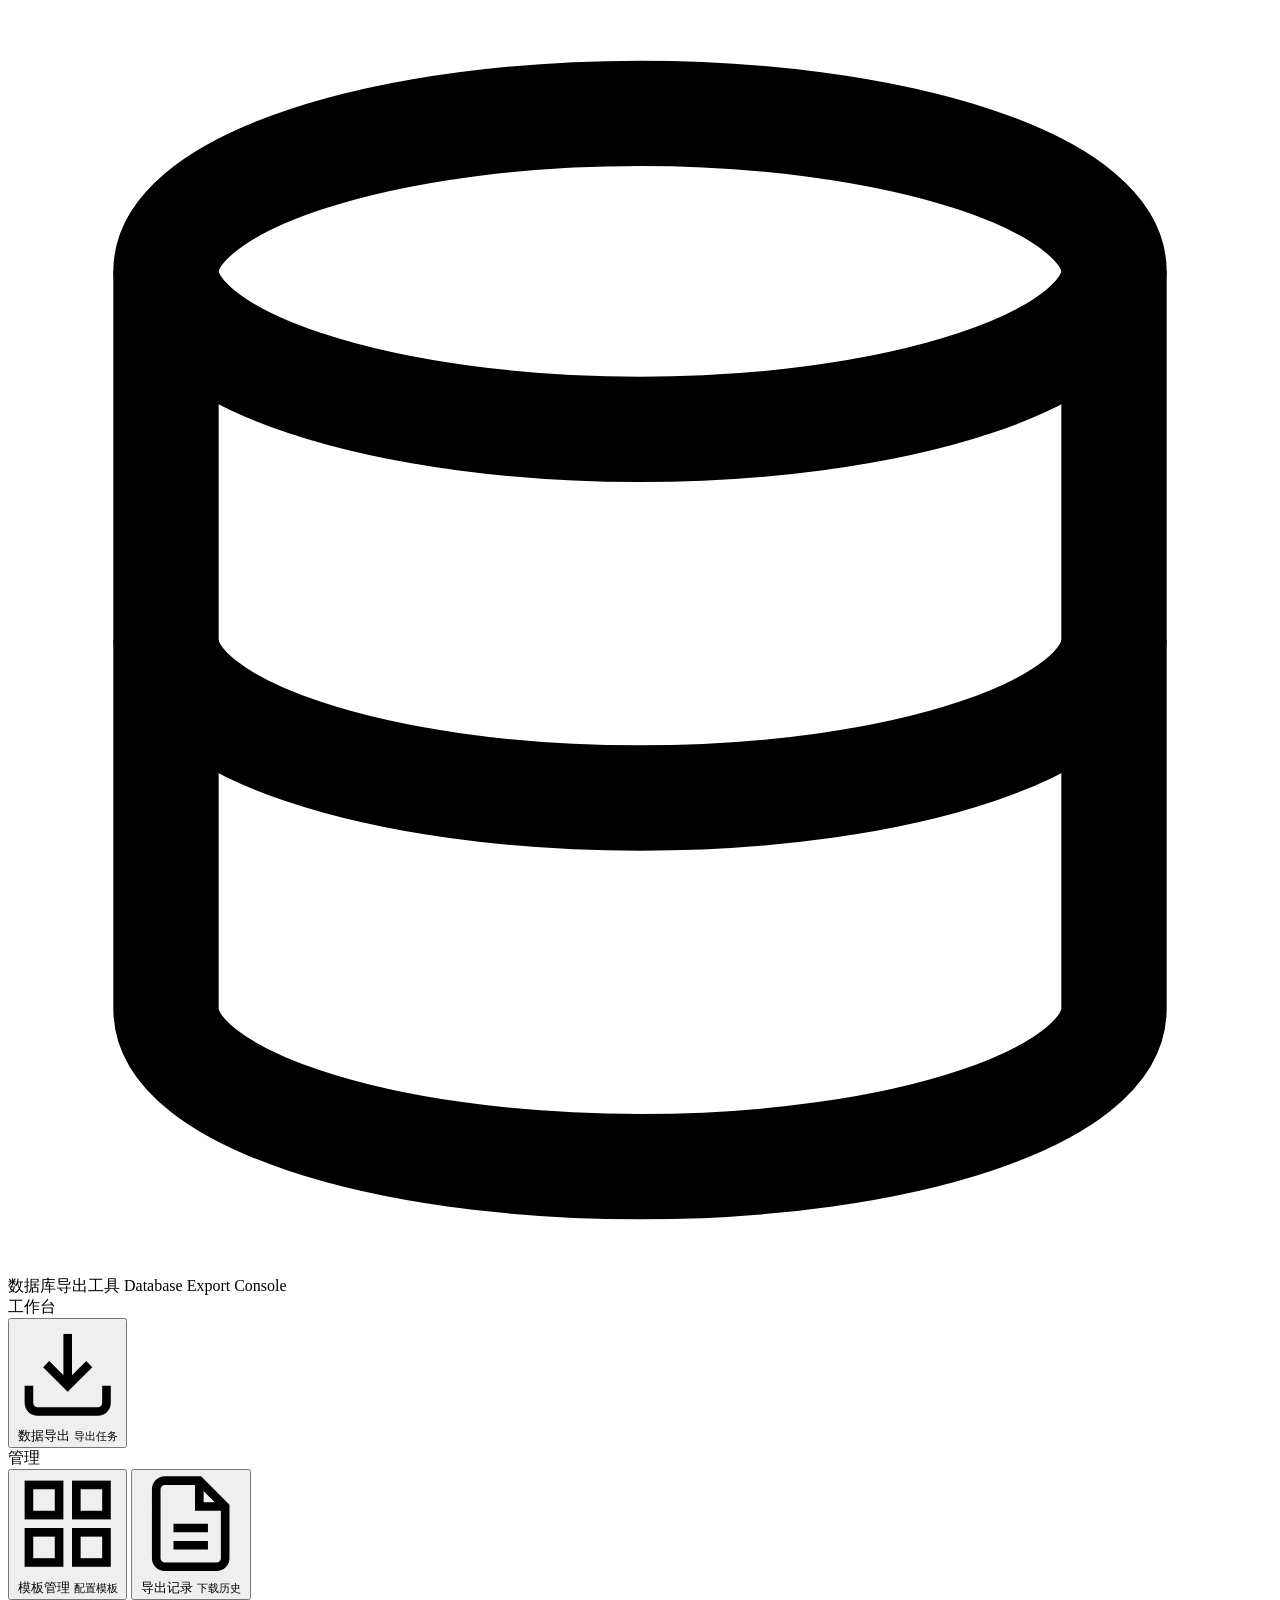
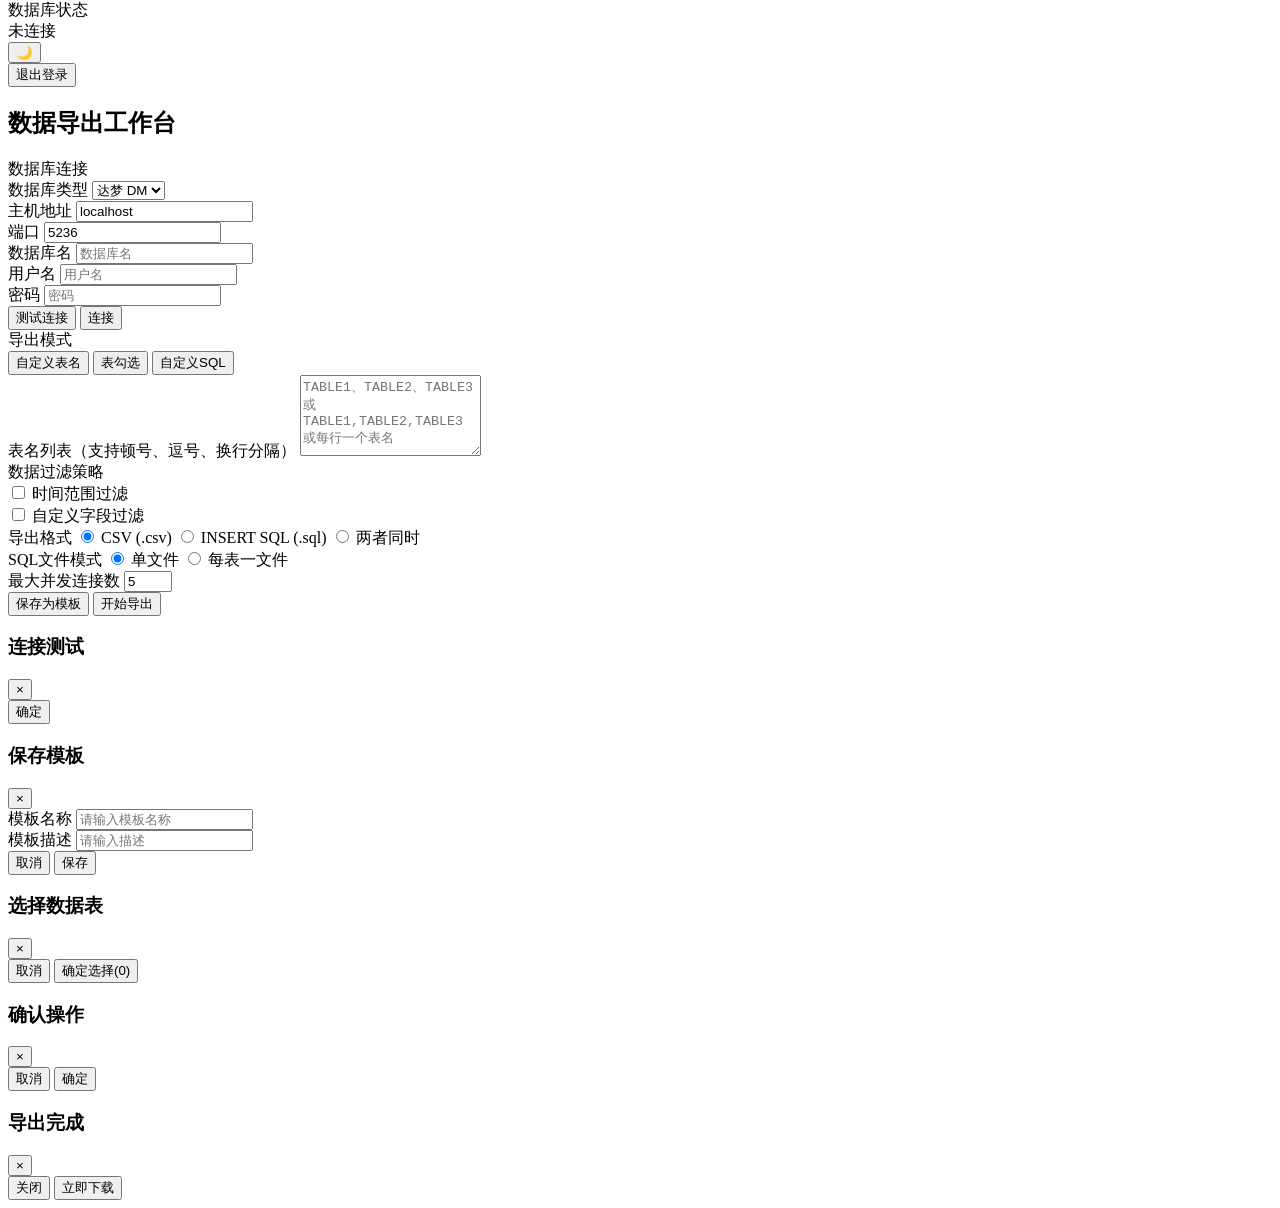
==== commit 6a5c31b3: "feat(database): 支持自定义 JDBC 驱动上传及动态加载 - 添加 CustomJdbcDriverRegistry 组件，实现 JDBC 驱动包上传与加载功能 - 实现上传驱动包的安" ====
--- a/src/main/resources/templates/index.html
+++ b/src/main/resources/templates/index.html
@@ -4,7 +4,7 @@
     <meta charset="UTF-8">
     <meta name="viewport" content="width=device-width, initial-scale=1.0">
     <title>数据库导出工具</title>
-    <link rel="stylesheet" href="/css/style.css">
+    <link rel="stylesheet" href="/css/style.css?v=20260519-ui4">
 </head>
 <body class="app-shell">
     <!-- Sidebar -->
@@ -73,7 +73,7 @@
                     <span id="themeIcon">🌙</span>
                 </button>
             </div>
-            <button class="sidebar-logout" onclick="logout()">退出登录</button>
+            <button class="sidebar-logout" id="logoutBtn" type="button">退出登录</button>
         </div>
     </aside>
 
@@ -84,9 +84,7 @@
     <div class="page-container" id="page-export">
         <section class="page-hero">
             <div>
-                <div class="page-eyebrow">Workspace</div>
                 <h1 class="page-title">数据导出工作台</h1>
-                <p class="page-description">保留原有导出能力不变，优化配置阅读、操作密度与反馈层级。</p>
             </div>
         </section>
         <!-- DB Connection -->
@@ -117,23 +115,27 @@
                     <label>用户名</label>
                     <input class="input" id="dbUser" placeholder="用户名">
                 </div>
-                <div class="form-group password-actions">
-                    <div class="password-field">
-                        <label>密码</label>
-                        <input class="input" id="dbPass" type="password" placeholder="密码">
-                    </div>
-                    <button class="btn btn-secondary" onclick="testConnection()">测试连接</button>
-                    <button class="btn btn-primary" onclick="connectDatabase()">连接</button>
-                </div>
+                <div class="form-group">
+                    <label>密码</label>
+                    <input class="input" id="dbPass" type="password" placeholder="密码">
+                </div>
+            </div>
+            <div class="connection-actions">
+                <button class="btn btn-secondary" onclick="testConnection()">测试连接</button>
+                <button class="btn btn-primary" onclick="connectDatabase()">连接</button>
             </div>
             <div id="driverCustomRow" class="form-grid driver-custom-row" style="display:none;">
                 <div class="form-group">
-                    <label>驱动类名</label>
-                    <input class="input" id="dbDriver" placeholder="com.example.Driver">
-                </div>
-                <div class="form-group">
-                    <label>JDBC URL</label>
-                    <input class="input" id="dbUrl" placeholder="jdbc:xxx://host:port/db">
+                    <label>数据库驱动包</label>
+                    <div class="driver-upload-control">
+                        <button class="btn btn-secondary" type="button" onclick="document.getElementById('dbDriverFile').click()">上传 JDBC 驱动包</button>
+                        <span class="driver-file-name" id="driverFileName">未选择文件</span>
+                    </div>
+                    <input type="file" id="dbDriverFile" class="hidden-input" accept=".jar" onchange="uploadCustomDriver(event)">
+                    <input type="hidden" id="customDriverId">
+                    <input type="hidden" id="detectedDbType">
+                    <input type="hidden" id="detectedDialect">
+                    <div class="driver-upload-status" id="driverUploadStatus">选择数据库 JDBC 驱动 jar，系统会自动识别驱动和方言。</div>
                 </div>
             </div>
         </div>
@@ -155,16 +157,18 @@
             </div>
             <!-- Select Tables -->
             <div id="mode-selectTables" style="display:none;">
-                <div class="action-bar">
-                    <div class="action-bar-left">
+                <div class="table-picker-toolbar">
+                    <div class="table-picker-search">
                         <input class="input search-input" id="tableSearch" placeholder="搜索表名..." oninput="filterTables()">
+                    </div>
+                    <div class="table-picker-actions">
                         <button class="btn btn-sm btn-secondary" onclick="selectAllTables()">全选</button>
                         <button class="btn btn-sm btn-secondary" onclick="invertTables()">反选</button>
                         <button class="btn btn-sm btn-secondary" onclick="clearTables()">清空</button>
-                    </div>
-                    <span class="action-bar-meta" id="selectedCount">已选择: 0 个表</span>
-                </div>
-                <div id="tableList" class="table-shell select-table-list">
+                        <span class="action-bar-meta" id="selectedCount">已选择: 0 个表</span>
+                    </div>
+                </div>
+                <div id="tableList" class="table-picker-shell">
                     <p class="placeholder-note">请先连接数据库</p>
                 </div>
             </div>
@@ -174,7 +178,9 @@
                     <label>每行输入一条SELECT语句，Sheet名自动从表名提取</label>
                     <textarea class="input code-input" id="customSql" rows="8" placeholder="SELECT * FROM TABLE1 WHERE STATUS = 'ACTIVE'&#10;SELECT ID, NAME FROM TABLE2 WHERE DATE > '2025-01-01'"></textarea>
                 </div>
-                <button class="btn btn-sm btn-secondary sql-validate-btn" onclick="validateSql()">验证SQL</button>
+                <div class="sql-actions">
+                    <button class="btn btn-sm btn-secondary sql-validate-btn" onclick="validateSql()">验证SQL</button>
+                </div>
                 <div id="sqlValidateResult" class="validation-list"></div>
             </div>
         </div>
@@ -192,12 +198,18 @@
                     <span class="filter-toggle-title">时间范围过滤</span>
                 </div>
                 <div id="timeFilterFields" class="filter-fields" style="display:none;">
-                    <span class="filter-label">时间字段</span>
-                    <input class="input compact-input" id="timeFieldNames" placeholder="DATE、DATA_TIME">
-                    <span class="filter-label">从</span>
-                    <input class="input compact-input" id="startDate" type="text" placeholder="2026-05-13">
-                    <span class="filter-label">到</span>
-                    <input class="input compact-input" id="endDate" type="text" placeholder="2026-05-18">
+                    <div class="form-group">
+                        <label>时间字段</label>
+                        <input class="input" id="timeFieldNames" placeholder="DATE、DATA_TIME">
+                    </div>
+                    <div class="form-group">
+                        <label>开始日期</label>
+                        <input class="input" id="startDate" type="text" placeholder="2026-05-13">
+                    </div>
+                    <div class="form-group">
+                        <label>结束日期</label>
+                        <input class="input" id="endDate" type="text" placeholder="2026-05-18">
+                    </div>
                 </div>
             </div>
             <!-- Field Filter -->
@@ -210,16 +222,22 @@
                     <span class="filter-toggle-title">自定义字段过滤</span>
                 </div>
                 <div id="fieldFilterFields" class="filter-fields" style="display:none;">
-                    <span class="filter-label">字段名</span>
-                    <input class="input compact-input compact-input-sm" id="filterFieldName" placeholder="CASE_ID">
-                    <span class="filter-label">方式</span>
-                    <select class="input compact-input compact-input-xs" id="filterType">
-                        <option value="EQUAL">等于</option>
-                        <option value="IN">包含</option>
-                        <option value="RANGE">范围</option>
-                    </select>
-                    <span class="filter-label">值</span>
-                    <input class="input compact-input compact-input-md" id="filterValue" placeholder="值">
+                    <div class="form-group">
+                        <label>字段名</label>
+                        <input class="input" id="filterFieldName" placeholder="CASE_ID">
+                    </div>
+                    <div class="form-group">
+                        <label>过滤方式</label>
+                        <select class="input" id="filterType">
+                            <option value="EQUAL">等于</option>
+                            <option value="IN">包含</option>
+                            <option value="RANGE">范围</option>
+                        </select>
+                    </div>
+                    <div class="form-group">
+                        <label>过滤值</label>
+                        <input class="input" id="filterValue" placeholder="值">
+                    </div>
                 </div>
             </div>
         </div>
@@ -273,7 +291,7 @@
                 <span id="progressPercent" class="progress-percent">0%</span>
             </div>
             <div class="progress-stats">
-                <div class="progress-stat">
+                <div class="progress-stat current-table-stat">
                     <div class="value" id="currentTableName">-</div>
                     <div class="label">当前表</div>
                 </div>
@@ -332,9 +350,7 @@
     <div class="page-container" id="page-templates" style="display:none;">
         <section class="page-hero">
             <div>
-                <div class="page-eyebrow">Templates</div>
                 <h1 class="page-title">模板管理</h1>
-                <p class="page-description">统一管理常用导出配置，减少重复输入并保持导出标准一致。</p>
             </div>
         </section>
         <div class="card">
@@ -345,7 +361,6 @@
                     <button class="btn btn-secondary" onclick="searchTemplates()">搜索</button>
                 </div>
                 <div class="action-bar-right">
-                    <button class="btn btn-primary" onclick="openNewTemplateModal()">新建模板</button>
                     <button class="btn btn-secondary" onclick="batchExportTemplates()">批量导出</button>
                     <button class="btn btn-secondary" onclick="document.getElementById('templateImportFile').click()">批量导入</button>
                     <input type="file" id="templateImportFile" class="hidden-input" accept=".zip" onchange="importTemplates(event)">
@@ -387,9 +402,7 @@
     <div class="page-container" id="page-records" style="display:none;">
         <section class="page-hero">
             <div>
-                <div class="page-eyebrow">Records</div>
                 <h1 class="page-title">导出记录</h1>
-                <p class="page-description">集中查看历史导出结果，快速完成下载、删除与批量清理。</p>
             </div>
         </section>
         <div class="card">
@@ -499,6 +512,6 @@
 
     <div class="toast-container" id="toastContainer"></div>
 
-    <script src="/js/main.js"></script>
+    <script src="/js/main.js?v=20260519-ui4"></script>
 </body>
 </html>
